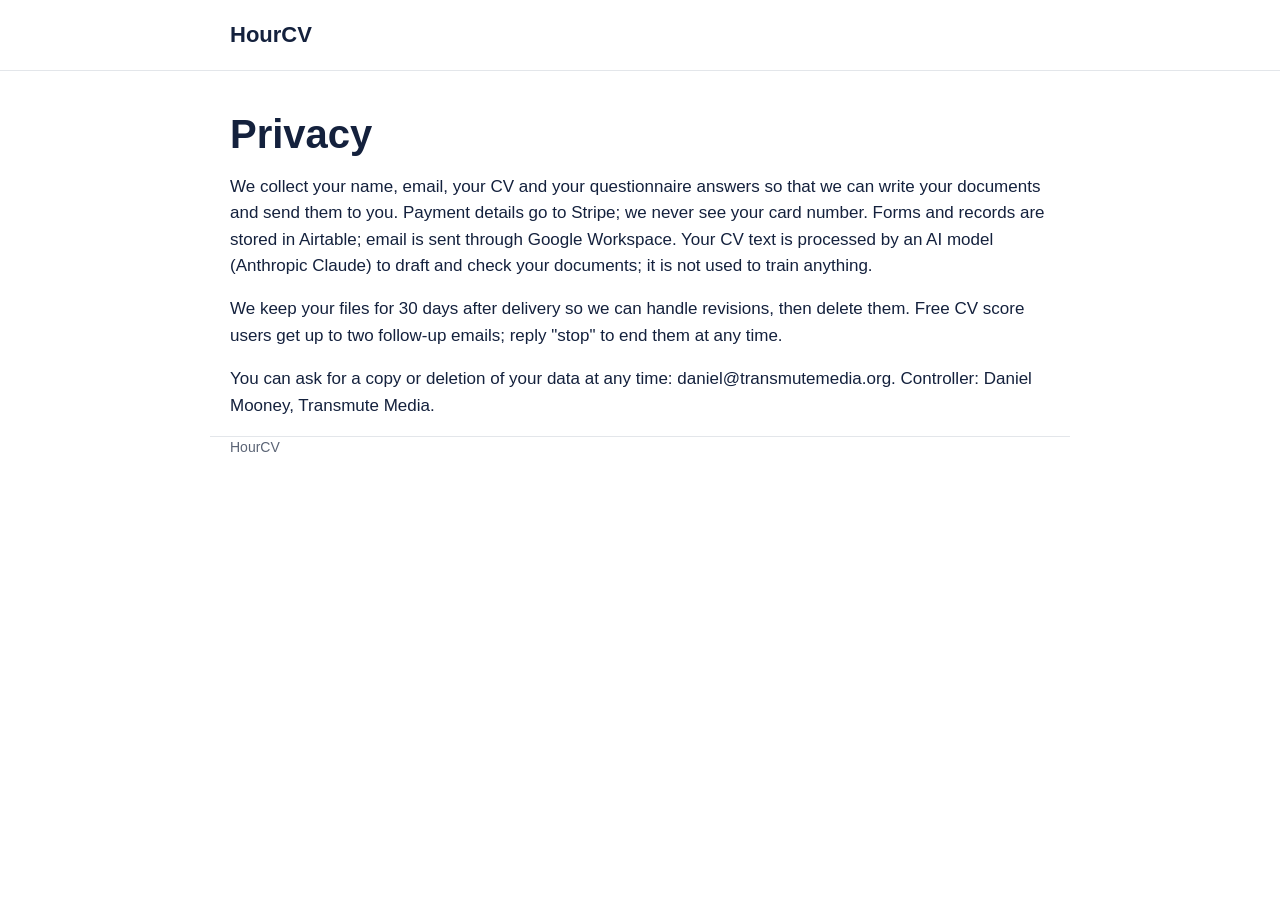
==== privacy.html @ fea0862e "HourCV site" ====
<!doctype html><html lang="en-GB"><head><meta charset="utf-8"><meta name="viewport" content="width=device-width,initial-scale=1"><title>HourCV privacy</title><link rel="stylesheet" href="style.css"></head><body>
<header><div class="wrap"><a class="logo" href="./">HourCV</a></div></header><main class="wrap">
<h1>Privacy</h1>
<p>We collect your name, email, your CV and your questionnaire answers so that we can write your documents and send them to you. Payment details go to Stripe; we never see your card number. Forms and records are stored in Airtable; email is sent through Google Workspace. Your CV text is processed by an AI model (Anthropic Claude) to draft and check your documents; it is not used to train anything.</p>
<p>We keep your files for 30 days after delivery so we can handle revisions, then delete them. Free CV score users get up to two follow-up emails; reply "stop" to end them at any time.</p>
<p>You can ask for a copy or deletion of your data at any time: daniel@transmutemedia.org. Controller: Daniel Mooney, Transmute Media.</p>
</main><footer class="wrap">HourCV</footer></body></html>
---- style.css ----
:root{--ink:#14213d;--muted:#5b6475;--line:#e3e6ea;--accent:#1f6f8b;--bg:#fff;--soft:#f6f8fa}
*{box-sizing:border-box}body{margin:0;font:17px/1.55 -apple-system,BlinkMacSystemFont,"Segoe UI",Roboto,Helvetica,Arial,sans-serif;color:var(--ink);background:var(--bg)}
a{color:var(--accent)}.wrap{max-width:860px;margin:0 auto;padding:0 20px}
header{padding:18px 0;border-bottom:1px solid var(--line)}header .wrap{display:flex;justify-content:space-between;align-items:center}
.logo{font-weight:800;font-size:22px;color:var(--ink);text-decoration:none}nav a{margin-left:18px;text-decoration:none;color:var(--muted)}
h1{font-size:40px;line-height:1.15;margin:40px 0 12px}h2{font-size:26px;margin:44px 0 12px}h3{margin:18px 0 6px}
.lead{font-size:20px;color:var(--muted);margin:0 0 24px}
.btn{display:inline-block;background:var(--accent);color:#fff;padding:14px 22px;border-radius:8px;text-decoration:none;font-weight:700}
.btn.alt{background:#fff;color:var(--accent);border:2px solid var(--accent)}
.tiers{display:grid;grid-template-columns:1fr 1fr;gap:18px;margin:20px 0}.tier{border:1px solid var(--line);border-radius:12px;padding:22px;background:var(--soft)}
.tier .price{font-size:34px;font-weight:800}.tier ul{padding-left:18px;margin:10px 0 16px}
.strip{display:grid;grid-template-columns:repeat(3,1fr);gap:16px;margin:26px 0}.strip div{border-top:3px solid var(--accent);padding-top:10px}
.quiet{color:var(--muted);font-size:15px}.faq p{margin:4px 0 16px}
pre{white-space:pre-wrap;background:var(--soft);padding:16px;border-radius:8px;font-size:14px}
footer{margin:60px 0 30px;padding-top:20px;border-top:1px solid var(--line);color:var(--muted);font-size:14px}
@media(max-width:640px){h1{font-size:30px}.tiers,.strip{grid-template-columns:1fr}}
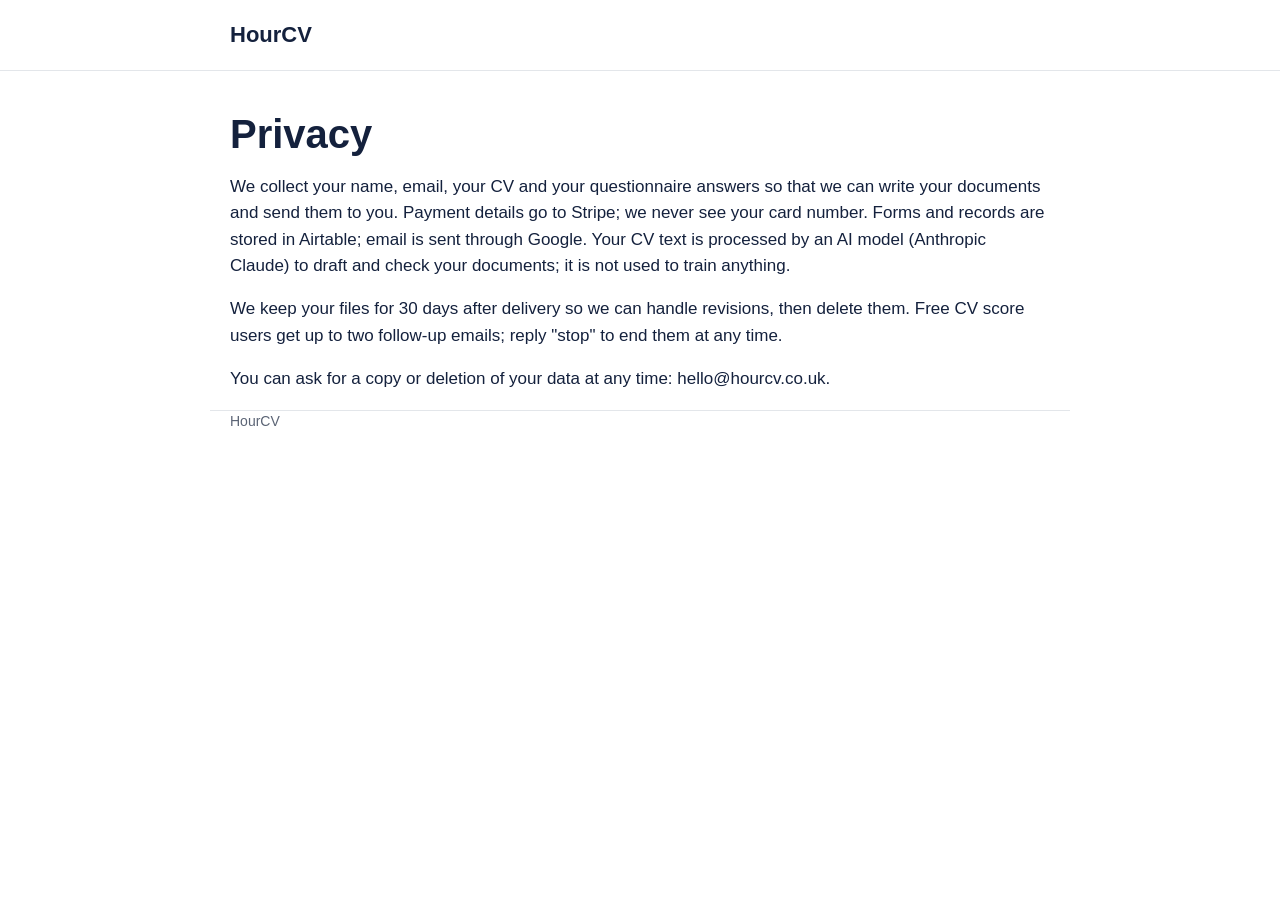
==== commit 022e2cce: "Site: remove personal name and Transmute references; placeholder HourCV contact address" ====
--- a/privacy.html
+++ b/privacy.html
@@ -1,7 +1,7 @@
 <!doctype html><html lang="en-GB"><head><meta charset="utf-8"><meta name="viewport" content="width=device-width,initial-scale=1"><title>HourCV privacy</title><link rel="stylesheet" href="style.css"></head><body>
 <header><div class="wrap"><a class="logo" href="./">HourCV</a></div></header><main class="wrap">
 <h1>Privacy</h1>
-<p>We collect your name, email, your CV and your questionnaire answers so that we can write your documents and send them to you. Payment details go to Stripe; we never see your card number. Forms and records are stored in Airtable; email is sent through Google Workspace. Your CV text is processed by an AI model (Anthropic Claude) to draft and check your documents; it is not used to train anything.</p>
+<p>We collect your name, email, your CV and your questionnaire answers so that we can write your documents and send them to you. Payment details go to Stripe; we never see your card number. Forms and records are stored in Airtable; email is sent through Google. Your CV text is processed by an AI model (Anthropic Claude) to draft and check your documents; it is not used to train anything.</p>
 <p>We keep your files for 30 days after delivery so we can handle revisions, then delete them. Free CV score users get up to two follow-up emails; reply "stop" to end them at any time.</p>
-<p>You can ask for a copy or deletion of your data at any time: daniel@transmutemedia.org. Controller: Daniel Mooney, Transmute Media.</p>
+<p>You can ask for a copy or deletion of your data at any time: hello@hourcv.co.uk.</p>
 </main><footer class="wrap">HourCV</footer></body></html>
